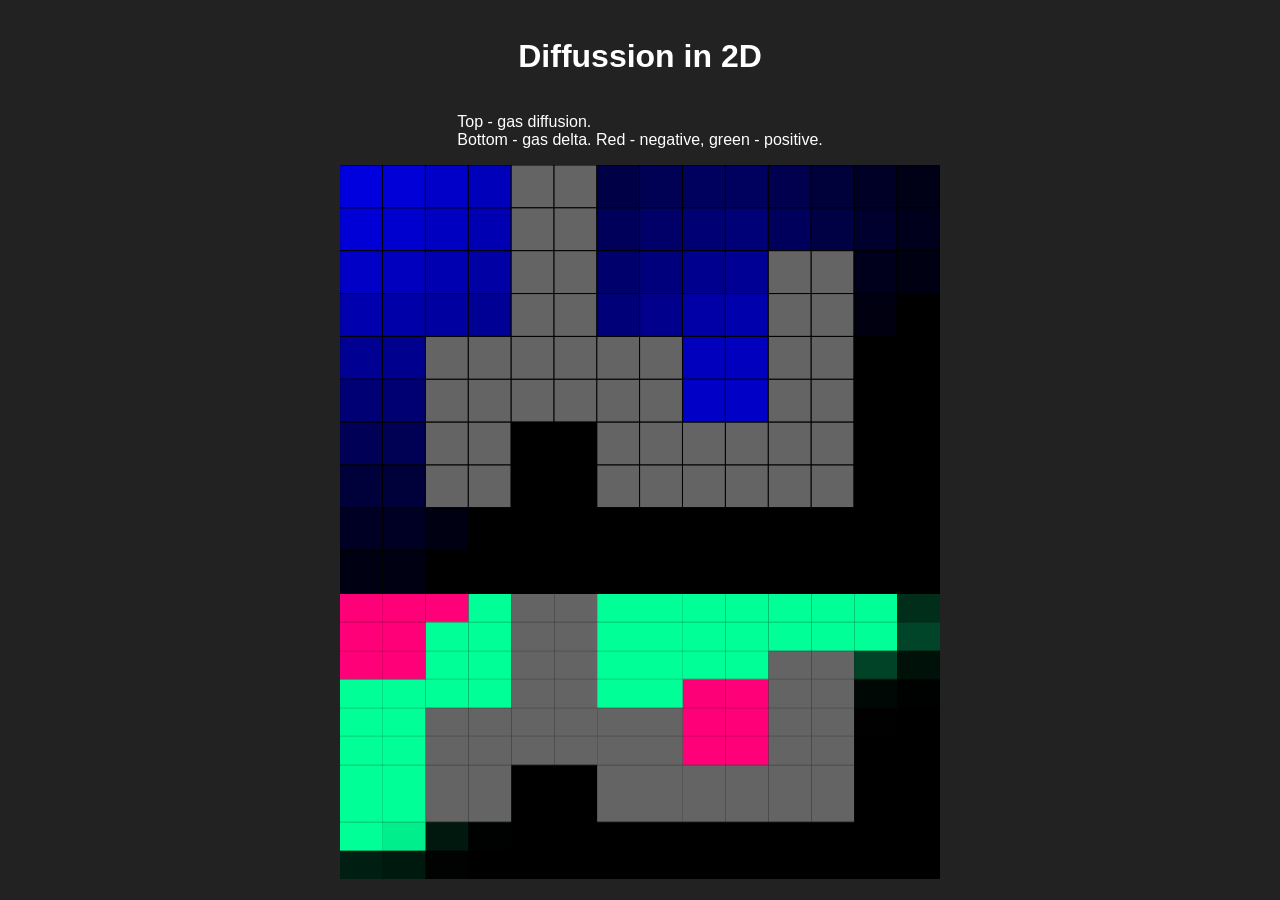
==== 0002_diffusion/index.html @ 151eb638 "Visualize gas diffusion in 2D" ====
<!DOCTYPE html>
<html lang="en">
  <head>
    <meta charset="utf-8" />
    <meta name="viewport" content="width=device-width, initial-scale=1.0">

    <title>Diffusion in 2D</title>

    <link rel="stylesheet" type="text/css" href="style.css">

    <script src="libraries/p5.min.js"></script>
  </head>

  <body>
    <h1>Diffussion in 2D</h1>
    <p> Top - gas diffusion. <br/>
        Bottom - gas delta. Red - negative, green - positive.
    </p>
    <script src="diffusion.js"></script>
  </body>
</html>
---- 0002_diffusion/style.css ----
body {
  margin: 0;
  padding: 0;
  background-color: #222;
  color: white;
  font-family: sans-serif;
  
  display: flex;
  flex-direction: column;
  justify-content: center;
  align-items: center;
  height: 100vh;
  overflow: hidden;
}
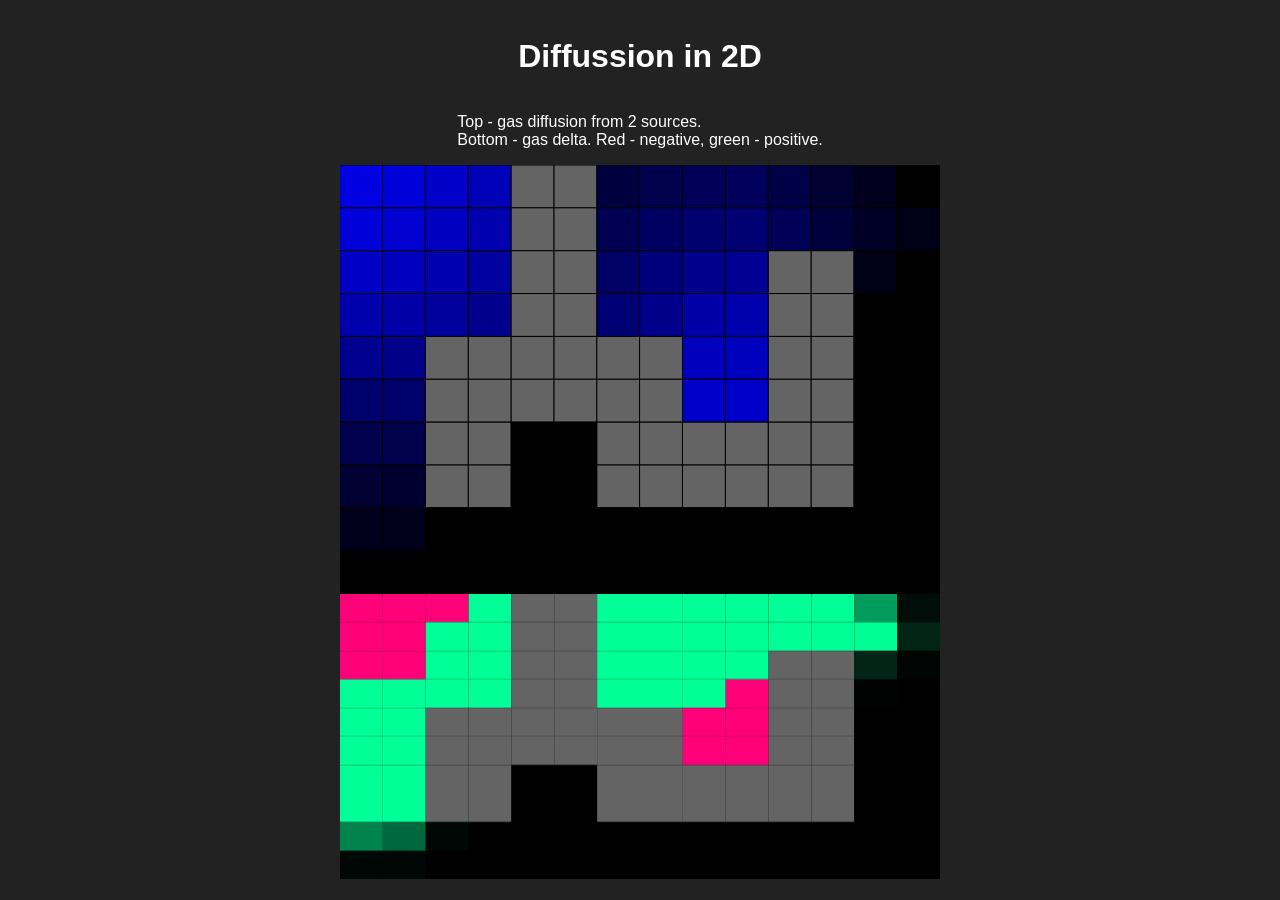
==== commit 70398c8b: "Fix formulas and descriptions" ====
--- a/0002_diffusion/index.html
+++ b/0002_diffusion/index.html
@@ -13,7 +13,7 @@
 
   <body>
     <h1>Diffussion in 2D</h1>
-    <p> Top - gas diffusion. <br/>
+    <p> Top - gas diffusion from 2 sources. <br/>
         Bottom - gas delta. Red - negative, green - positive.
     </p>
     <script src="diffusion.js"></script>
